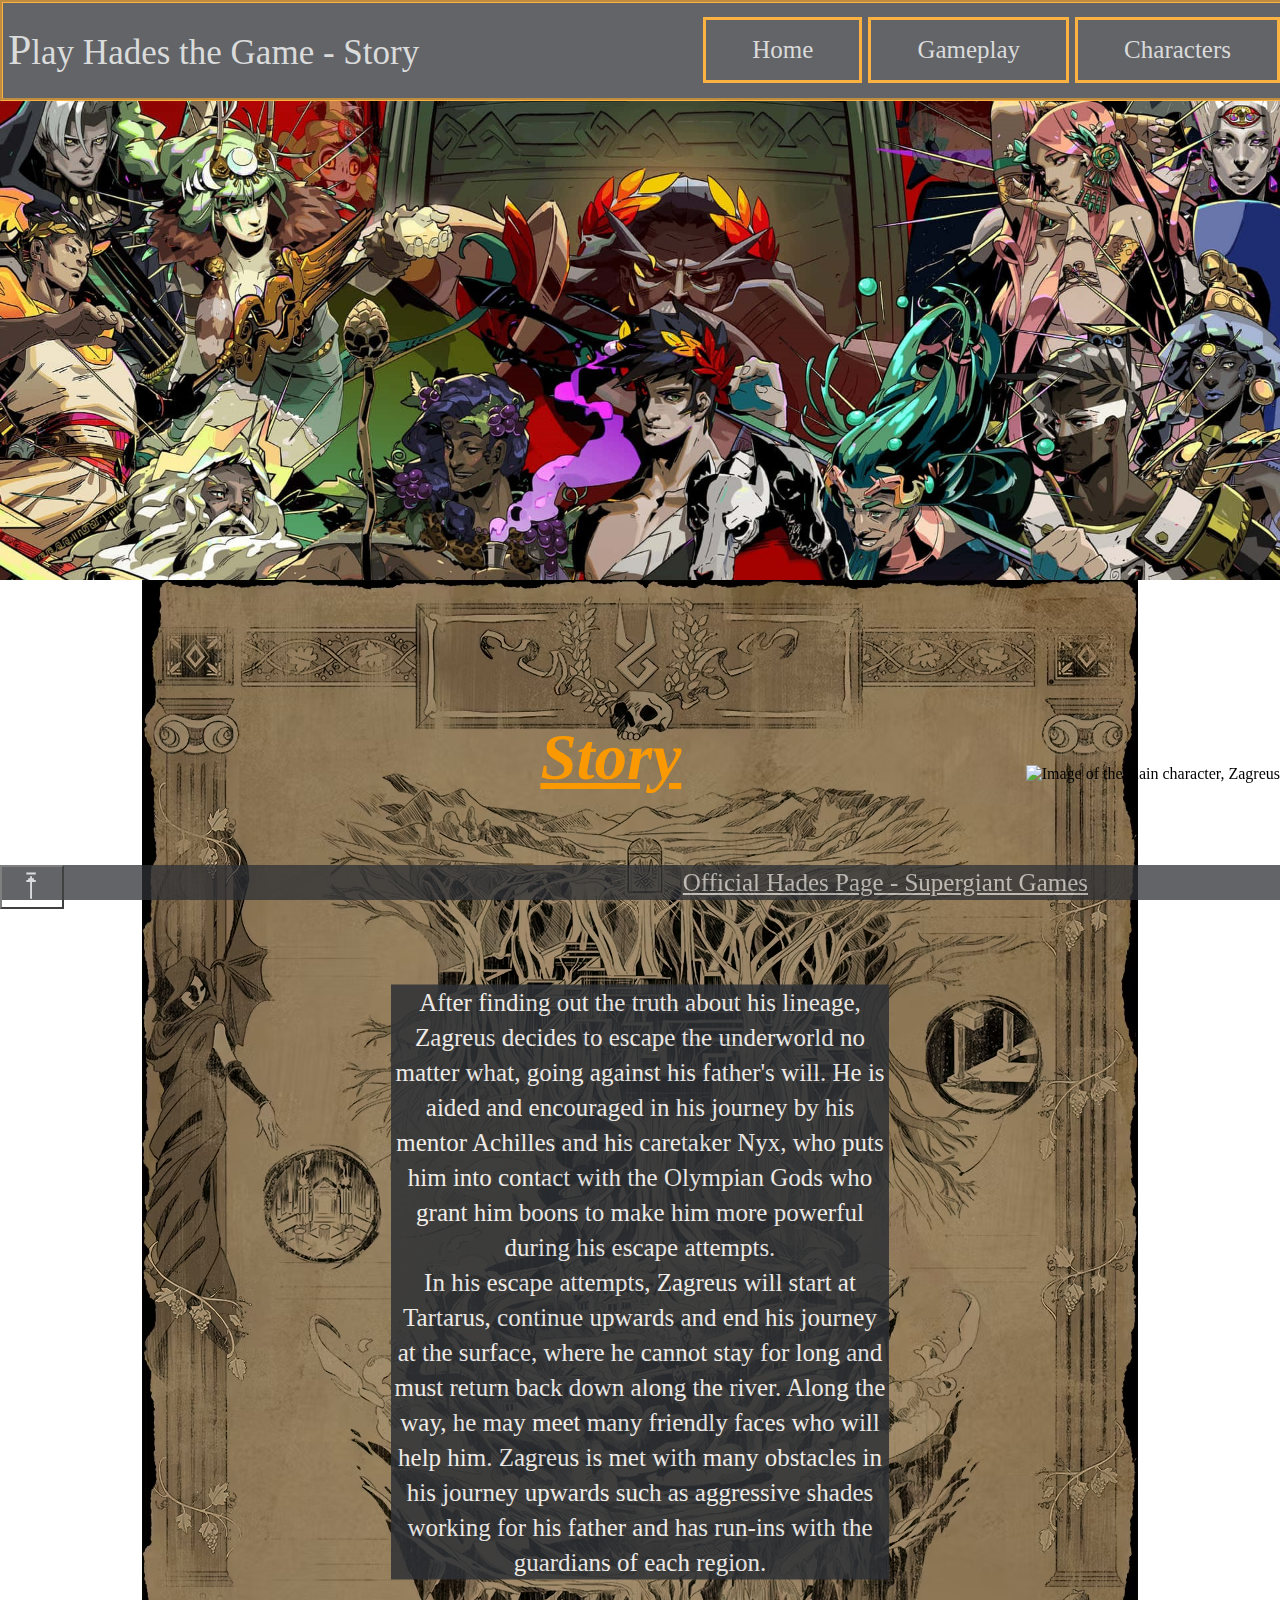
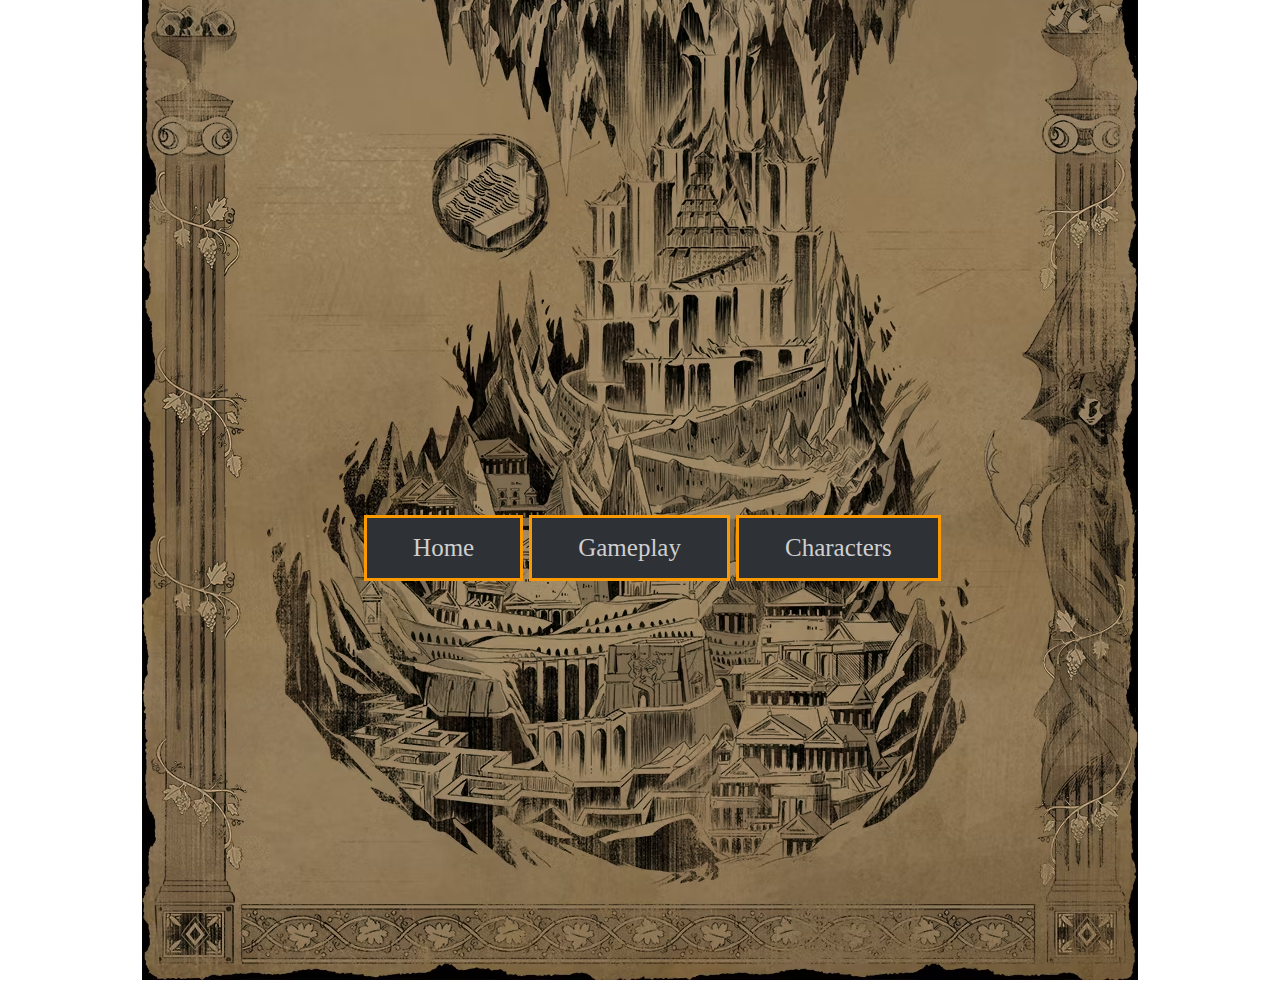
==== root/story.html @ 179474a2 "Finished pages and JavaScript" ====
<!DOCTYPE html>
<html lang="en">
  <!-- head contains meta tags and title of page -->
  <head> 
    <meta charset="UTF-8">
    <meta name="viewport"
          content="width=device-width,
                   initial-scale=1.0">
    <meta name="description"
          content="Information about Hades the Video Game">
    <title>Hades Story</title>
    <link href="css/story.css" rel="stylesheet" type="text/css">
  </head>
  <body>
    <!-- contains header title and navigation buttons -->
    <header id="header">
    <h1 id="play">Play Hades the Game - Story</h1>
    <nav>
      <div class="btns" id="btns">
      <a href="index.html"><button>Home</button></a>
		  <a href="gameplay.html"><button>Gameplay</button></a>
		  <a href="characters.html"><button>Characters</button></a>
      </div>
    </nav>
    </header>
	  
    <main id="main">
		<img src="img/hades_character_wallpaper.jpg" alt="Banner of Hades Characters" id="banner"/>
<div class="container"><!-- contains elements for text to overlap image -->
	<!-- 'background' image-->
  <img src="img/underground.png" width="996" height="2000" alt="Map of the Underworld"/>
  <div class="top-center"><h2 id="title">Story</h2></div>
  <div class="centered">
	  <p id="story">After finding out the truth about his lineage, Zagreus decides to escape the underworld no matter what, going against his father's will. He is aided and encouraged in his journey by his mentor Achilles and his caretaker Nyx, who puts him into contact with the Olympian Gods who grant him boons to make him more powerful during his escape attempts.<br>
    In his escape attempts, Zagreus will start at Tartarus, continue upwards and end his journey at the surface, where he cannot stay for long and must return back down along the river. Along the way, he may meet many friendly faces who will help him. Zagreus is met with many obstacles in his journey upwards such as aggressive shades working for his father and has run-ins with the guardians of each region.</p>
	</div>
	<div class="btns" id="bottom">
      <a href="index.html"><button>Home</button></a>
		  <a href="gameplay.html"><button>Gameplay</button></a>
		  <a href="characters.html"><button>Characters</button></a>
      </div>
 </div> 
  </main>
    <!-- footer will have link to official Supergiant page and png image of main character -->
    <footer id="footer">
		<div id="contain">
			<button id="myBtn">&#11121;</button> <!-- scroll to top button -->
			<script src="js/top.js"></script> <!-- script for scroll to top button -->
			<a href="https://www.supergiantgames.com/games/hades/" target="_blank" id="supergiant">Official Hades Page - Supergiant Games</a>
		</div>
    </footer>
     <img src="img/zagreus.png" alt="Image of the main character, Zagreus" id="zagreus">
  </body>
</html>
---- root/css/story.css ----
@charset "utf-8";
/* CSS Document */

body {
  margin: 0;
  padding: 0;
  background-image: url(https://www.gameuidatabase.com/uploads/Hades01242021-120213-26238.jpg);
  background-size: cover;
}

#header {
  overflow: hidden;
  background-color: #2e3136;
  position: static; /* sets the header to fixed position */
  top: 0; /* sets header at the top of the page */
  margin: 0;
  padding: 0;
  width: 100%; /* full width */
  color: #cecfd0;
  border: 3px groove #fb9902;
  opacity: 75%;
  display: flex;
  justify-content: space-between;
}

#play {
  font-size: 35px;
  flex-grow: 2;
  margin-left: 5px;
  font-family: "Copperplate", fantasy;
	font-weight: lighter;
}

#play::first-letter{
  font-size: 42px;
}

#btns {
  align-item: flex-end;
  height: 100%;
}

.btns {
  display: flex;
  align-items: center;
  justify-content: center;
  flex-direction: row;
}

.btns button {
  font-family: "Copperplate", fantasy;
  font-weight: lighter;
  color: #cecfd0;
  border: 3px solid #fb9902;
  padding: 5px 20px;
  margin: 3px;
  font-size: 25px;
  padding: 16px 46px;
  cursor: pointer;
  background: #2e3136;
  position: relative;
  height: 100%;
  overflow: hidden; /* hides animation overflow */
}
/* animation that drags the linear gradient across the button, pseudo-element sets the gradient all the way on the left */
.btns button::before {
  content: '';
  position: absolute;
  top: 0;
  left: -100%;
  width: 100%;
  height: 100%;
  background: linear-gradient(
  120deg,
  transparent,
  #cecfd0,
    transparent
  );
  transition: all .6s;
}
/* pseudo-class hover drags the linear gradient all the way to the right, creating the illusion of a shiny animation */
.btns button:hover::before{
  left: 100%
}

#banner {
	width: 100%;
}

#main {
  display: flex;
  flex-direction: column;
  justify-content: space-around;
  align-items: center;
	width: 100%;
}

.container {
  position: relative;
  text-align: center;
  color: white;
}

/* Top left text */
.top-center {
  position: absolute;
  top: 7%;
  left: 40%;
}

#title {
  color: #fb9902;
  font-family: "Georgia", serif;
  font-size: 65px;
  font-weight: bolder;
  text-decoration: underline;
  font-style: italic;
	margin: auto;
}

/* Centered text */
.centered {
  position: absolute;
  top: 35%;
  left: 50%;
  transform: translate(-50%, -50%);
}

#bottom {
  position: absolute;
  bottom: 400px;
  left: 22%;
}

#story {
	background-color: #2e3136;
	opacity: 85%;
	font-family: "Georgia", serif;
  font-size: 25px;
	text-align: center;
	line-height: 35px;
}

#footer {
  background-color: #2e3136;
  margin-right: 0%;
  margin-left: auto;
  bottom: 0;
  height: 35px;
  width: 100%;
  position: fixed;
  opacity: 75%;
  text-align: center;
}

#contain {
	display: flex;
	justify-content: flex-end;
	align-content: flex-start;
}

#myBtn {
	color: #cecfd0;
	text-align: center;
	margin-right: auto; /* sets button all the way to the left */
	font-size: 30px;
	padding-left: 15px;
	padding-right: 15px;
	padding-bottom: 5px;
	background-color: transparent;
}

#supergiant {
  position: absolute;
  font-family: "Copperplate", fantasy;
  font-weight: lighter;
  color: #cecfd0;
  font-size: 25px;
	bottom: 0;
  padding: 3px;
	padding-right: 15%;
  cursor: pointer;
	align-self: flex-end;
}

#zagreus {
  right: 0; /* sets image to the right */
  height: 135px;
  bottom: 0;
  position: fixed;
}
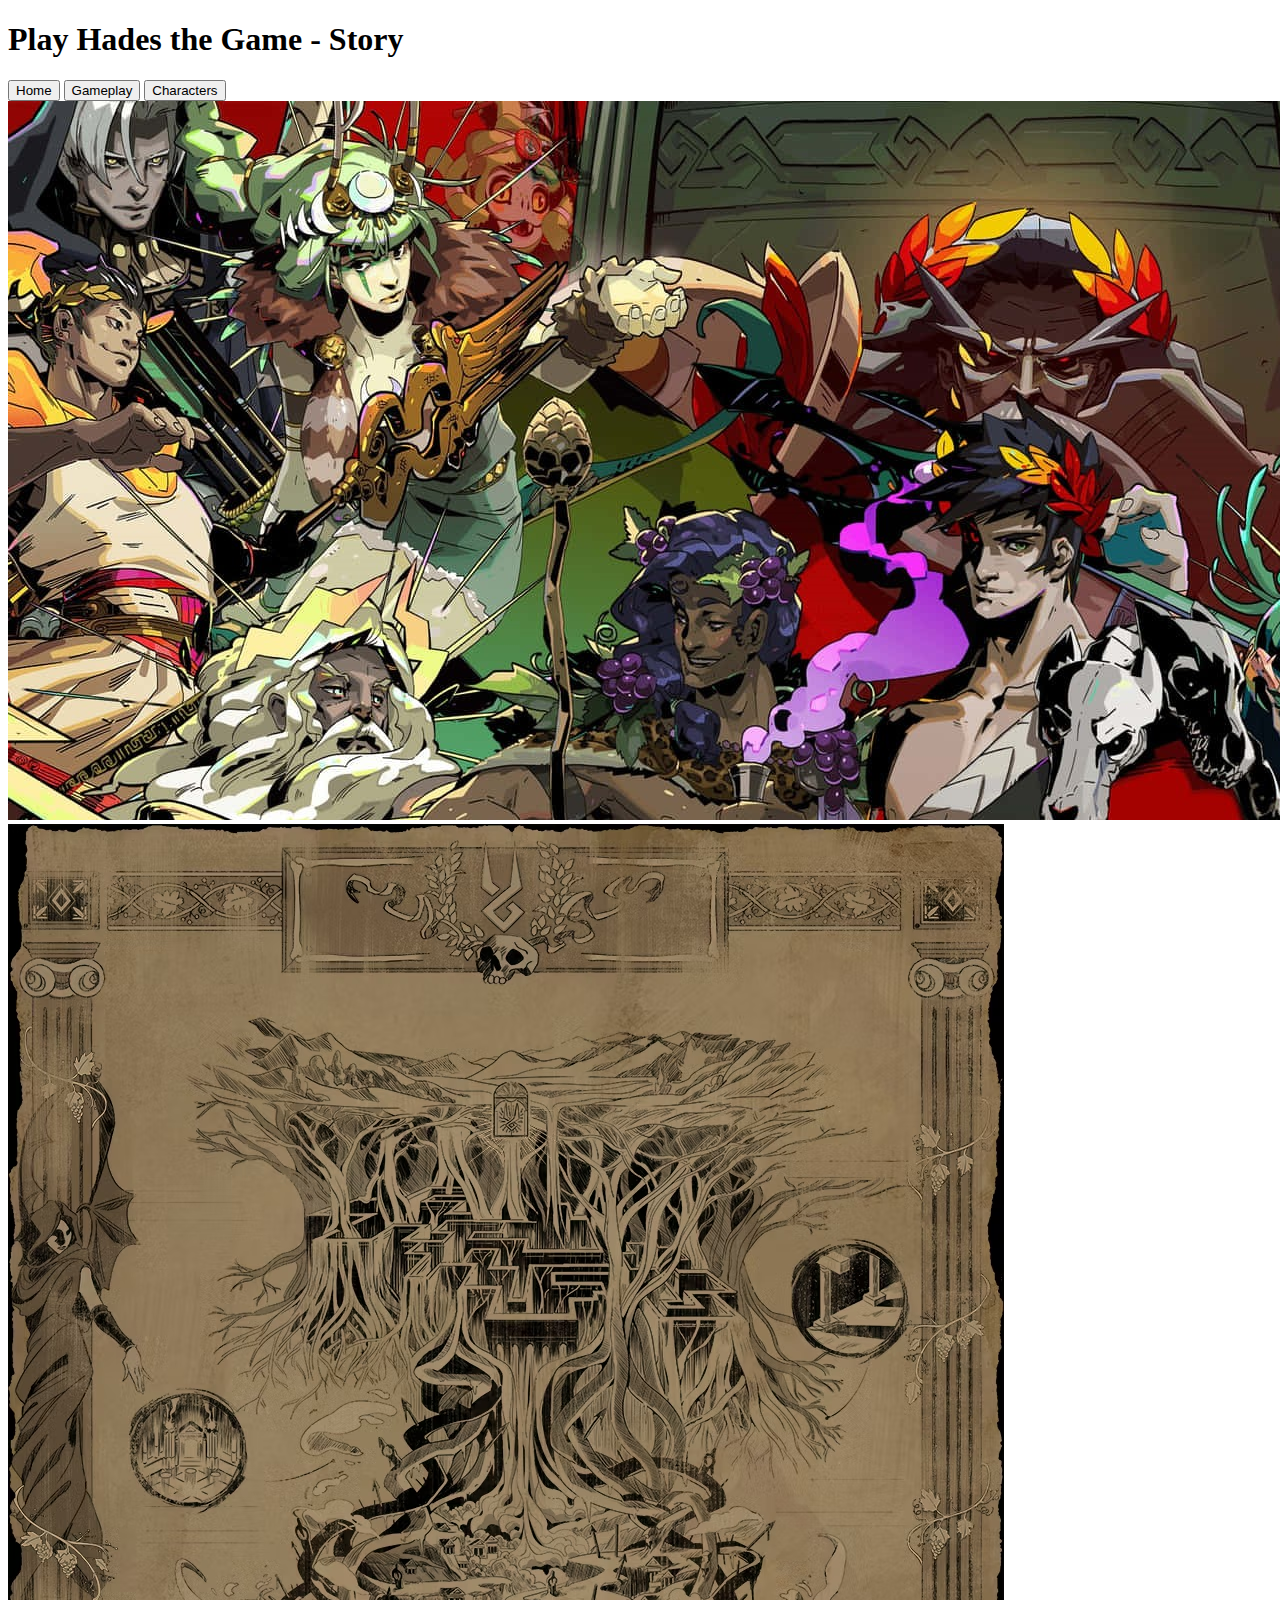
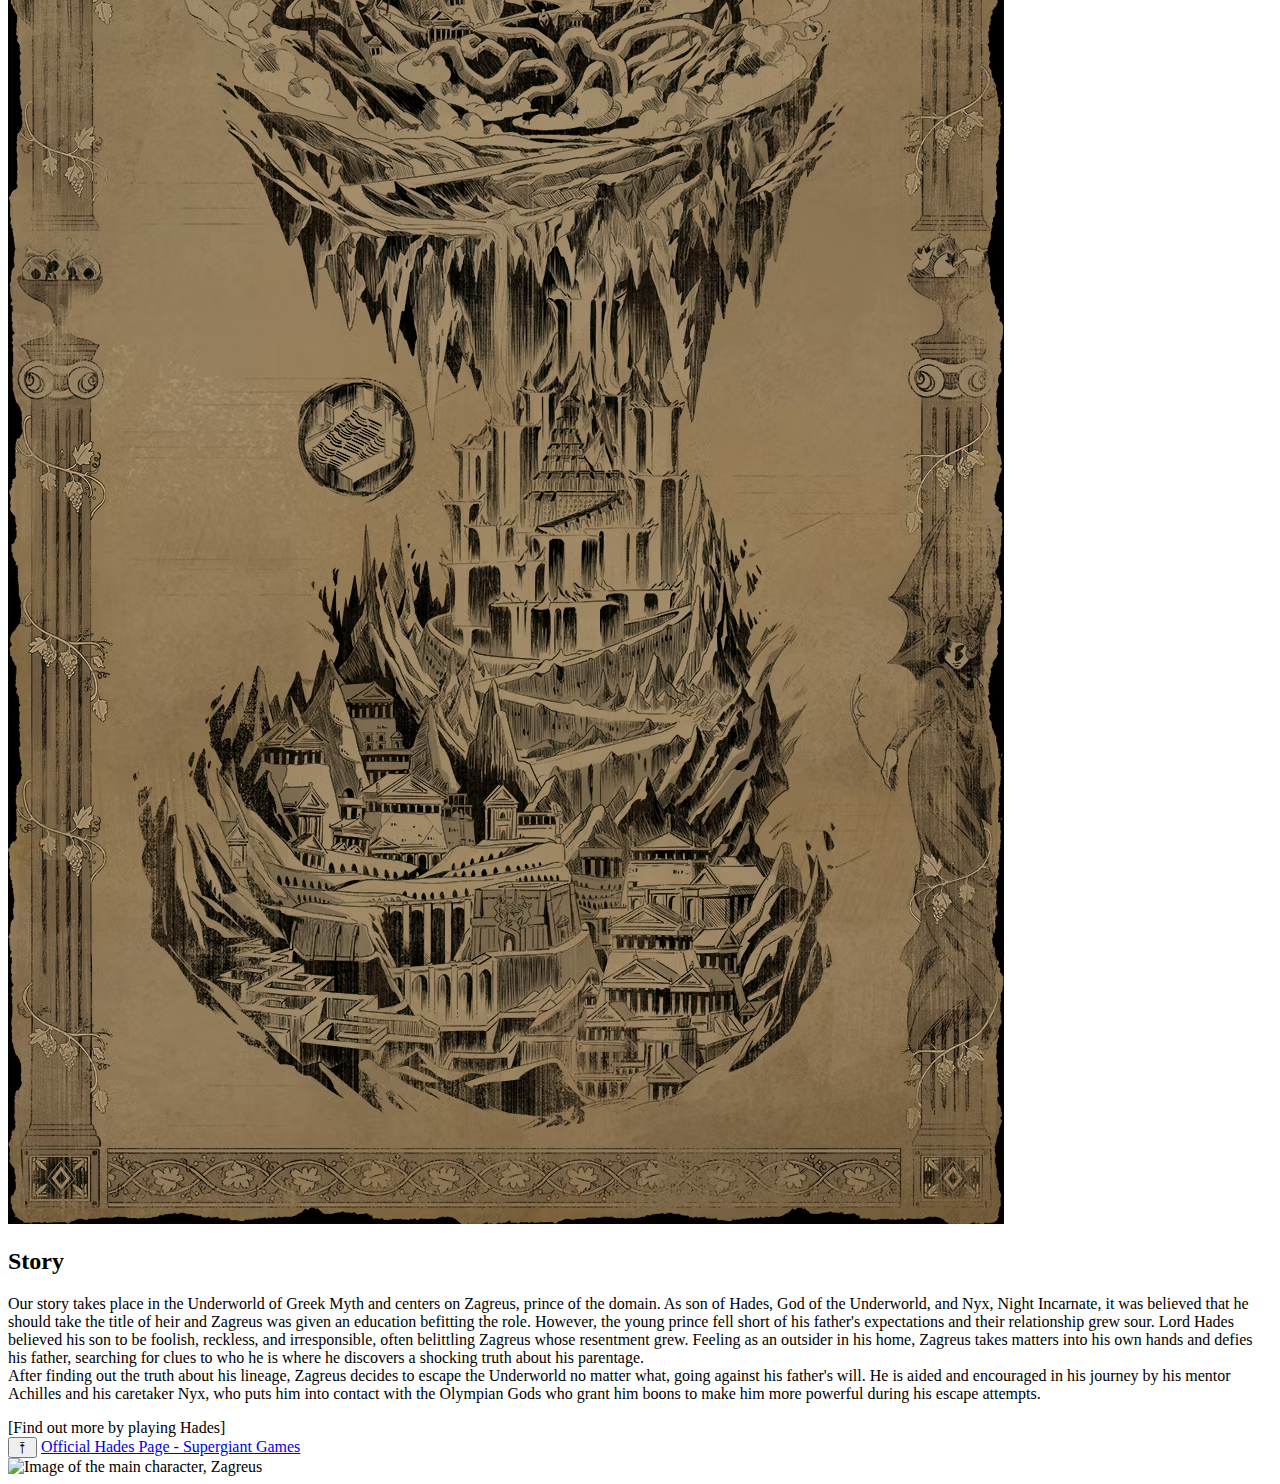
==== commit bff3032d: "Update story.html" ====
--- a/root/story.html
+++ b/root/story.html
@@ -9,7 +9,7 @@
     <meta name="description"
           content="Information about Hades the Video Game">
     <title>Hades Story</title>
-    <link href="css/story.css" rel="stylesheet" type="text/css">
+    <link href="css/story_style.css" rel="stylesheet" type="text/css">
   </head>
   <body>
     <!-- contains header title and navigation buttons -->
@@ -31,14 +31,12 @@
   <img src="img/underground.png" width="996" height="2000" alt="Map of the Underworld"/>
   <div class="top-center"><h2 id="title">Story</h2></div>
   <div class="centered">
-	  <p id="story">After finding out the truth about his lineage, Zagreus decides to escape the underworld no matter what, going against his father's will. He is aided and encouraged in his journey by his mentor Achilles and his caretaker Nyx, who puts him into contact with the Olympian Gods who grant him boons to make him more powerful during his escape attempts.<br>
-    In his escape attempts, Zagreus will start at Tartarus, continue upwards and end his journey at the surface, where he cannot stay for long and must return back down along the river. Along the way, he may meet many friendly faces who will help him. Zagreus is met with many obstacles in his journey upwards such as aggressive shades working for his father and has run-ins with the guardians of each region.</p>
+	  <p id="story">Our story takes place in the Underworld of Greek Myth and centers on Zagreus, prince of the domain. As son of Hades, God of the Underworld, and Nyx, Night Incarnate, it was believed that he should take the title of heir and Zagreus was given an education befitting the role. However, the young prince fell short of his father's expectations and their relationship grew sour. Lord Hades believed his son to be foolish, reckless, and irresponsible, often belittling Zagreus whose resentment grew. Feeling as an outsider in his home, Zagreus takes matters into his own hands and defies his father, searching for clues to who he is where he discovers a shocking truth about his parentage. <br>
+		  After finding out the truth about his lineage, Zagreus decides to escape the Underworld no matter what, going against his father's will. He is aided and encouraged in his journey by his mentor Achilles and his caretaker Nyx, who puts him into contact with the Olympian Gods who grant him boons to make him more powerful during his escape attempts.</p>
 	</div>
-	<div class="btns" id="bottom">
-      <a href="index.html"><button>Home</button></a>
-		  <a href="gameplay.html"><button>Gameplay</button></a>
-		  <a href="characters.html"><button>Characters</button></a>
-      </div>
+	<div class="more">
+	<section id="find"><span>[</span>Find out more by playing Hades<span>]</span></section>
+	</div>
  </div> 
   </main>
     <!-- footer will have link to official Supergiant page and png image of main character -->
